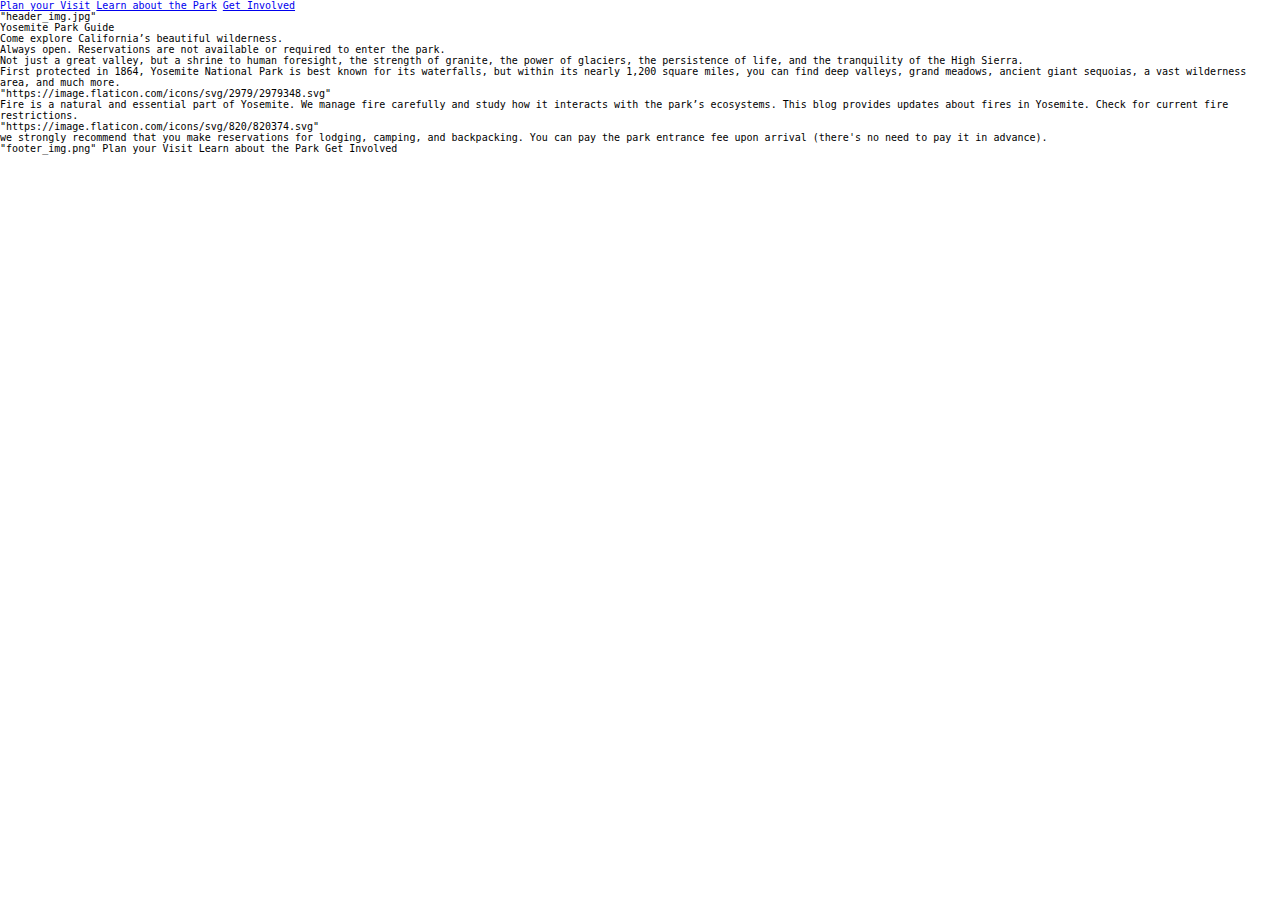
==== index.html @ 1993c1f4 "html markup, css reset, font imports and html selector done" ====
<!-- Markup the content below with tags and attributes such that it can be styled in CSS-->
<!DOCTYPE html>
<html lang="en">
<head>
<!-- Link your CSS stylesheet -->
    <link rel="stylesheet" href="index.css">
</head>
<body>
      <header>
        <nav>
            <a href="#" class="plan">Plan your Visit</a>
            <a href="#" class="learn">Learn about the Park</a>
            <a href="#" class="involved">Get Involved</a>
        </nav>
        
          "header_img.jpg"
          <h1>
            Yosemite Park Guide
          </h1>
          <p>
            Come explore California’s beautiful wilderness.
          </p>
          <p>
            Always open. Reservations are not available or required to enter the park.
          </p>
      </header>
      <section>
        <p>
          Not just a great valley, but a shrine to human foresight, the strength of granite, the power of glaciers, the persistence of life, and the tranquility of the High Sierra.
        </p>
        <p>
          First protected in 1864, Yosemite National Park is best known for its waterfalls, but within its nearly 1,200 square miles, you can find deep valleys, grand meadows, ancient giant sequoias, a vast wilderness area, and much more.
        </p>
      </section>
      <section>
      "https://image.flaticon.com/icons/svg/2979/2979348.svg"
      <p>
        Fire is a natural and essential part of Yosemite. We manage fire carefully and study how it interacts with the park’s ecosystems. This blog provides updates about fires in Yosemite. Check for current fire restrictions.
      </p>
      "https://image.flaticon.com/icons/svg/820/820374.svg"
      <p>
         we strongly recommend that you make reservations for lodging, camping, and backpacking. You can pay the park entrance fee upon arrival (there's no need to pay it in advance).
      </p>
      </section>
      <footer>
      "footer_img.png"
      
      
        Plan your Visit
        Learn about the Park
        Get Involved
      </footer>
      
</body>
</html>
---- index.css ----
/* http://meyerweb.com/eric/tools/css/reset/ 
   v2.0 | 20110126
   License: none (public domain)
*/

html, body, div, span, applet, object, iframe,
h1, h2, h3, h4, h5, h6, p, blockquote, pre,
a, abbr, acronym, address, big, cite, code,
del, dfn, em, img, ins, kbd, q, s, samp,
small, strike, strong, sub, sup, tt, var,
b, u, i, center,
dl, dt, dd, ol, ul, li,
fieldset, form, label, legend,
table, caption, tbody, tfoot, thead, tr, th, td,
article, aside, canvas, details, embed, 
figure, figcaption, footer, header, hgroup, 
menu, nav, output, ruby, section, summary,
time, mark, audio, video {
	margin: 0;
	padding: 0;
	border: 0;
	font-size: 100%;
	font: inherit;
	vertical-align: baseline;
}

@import url('https://fonts.googleapis.com/css2?family=Chelsea+Market&display=swap');
@import url('https://fonts.googleapis.com/css2?family=Roboto+Mono&display=swap');
html{
    font-size: 10px;
    font-family: 'Roboto Mono', monospace;
}
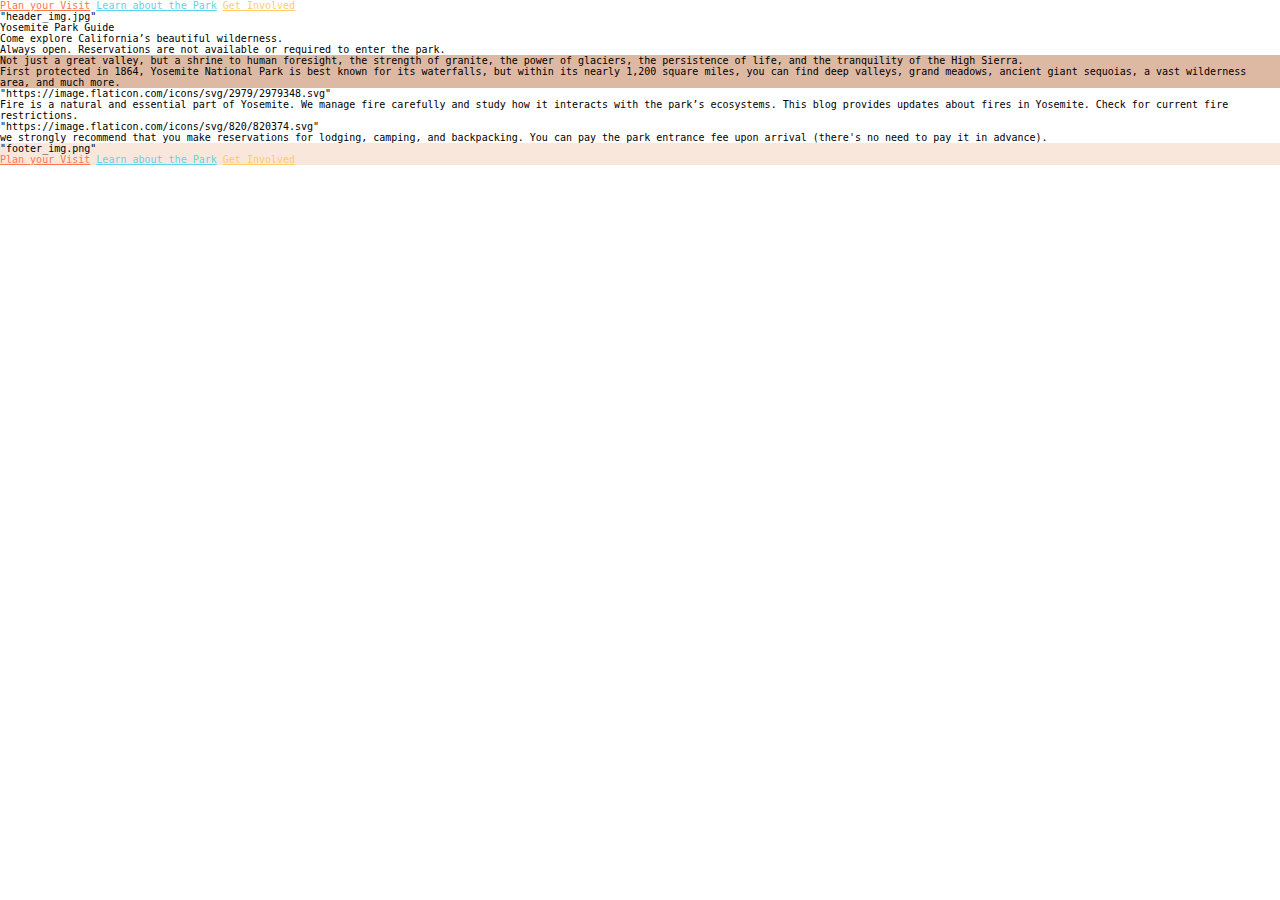
==== commit cdbd37a7: "class names and pre picked colors" ====
--- a/index.html
+++ b/index.html
@@ -24,7 +24,7 @@
             Always open. Reservations are not available or required to enter the park.
           </p>
       </header>
-      <section>
+      <section class="main-section">
         <p>
           Not just a great valley, but a shrine to human foresight, the strength of granite, the power of glaciers, the persistence of life, and the tranquility of the High Sierra.
         </p>
@@ -32,7 +32,7 @@
           First protected in 1864, Yosemite National Park is best known for its waterfalls, but within its nearly 1,200 square miles, you can find deep valleys, grand meadows, ancient giant sequoias, a vast wilderness area, and much more.
         </p>
       </section>
-      <section>
+      <section class="extra-information">
       "https://image.flaticon.com/icons/svg/2979/2979348.svg"
       <p>
         Fire is a natural and essential part of Yosemite. We manage fire carefully and study how it interacts with the park’s ecosystems. This blog provides updates about fires in Yosemite. Check for current fire restrictions.
@@ -44,11 +44,11 @@
       </section>
       <footer>
       "footer_img.png"
-      
-      
-        Plan your Visit
-        Learn about the Park
-        Get Involved
+        <nav>
+          <a href="#" class="plan">Plan your Visit</a>
+          <a href="#" class="learn">Learn about the Park</a>
+          <a href="#" class="involved">Get Involved</a>
+        </nav>
       </footer>
       
 </body>
--- a/index.css
+++ b/index.css
@@ -26,7 +26,25 @@
 
 @import url('https://fonts.googleapis.com/css2?family=Chelsea+Market&display=swap');
 @import url('https://fonts.googleapis.com/css2?family=Roboto+Mono&display=swap');
+
 html{
     font-size: 10px;
     font-family: 'Roboto Mono', monospace;
 }
+.plan{
+    color: #FF764E;
+
+}
+.learn{
+    color: #5ED3EB;
+}
+.involved{
+    color: #FFCD69;
+}
+
+.main-section{
+    background-color: #DDB9A3;
+}
+footer{
+    background-color: #F9E7DC;
+}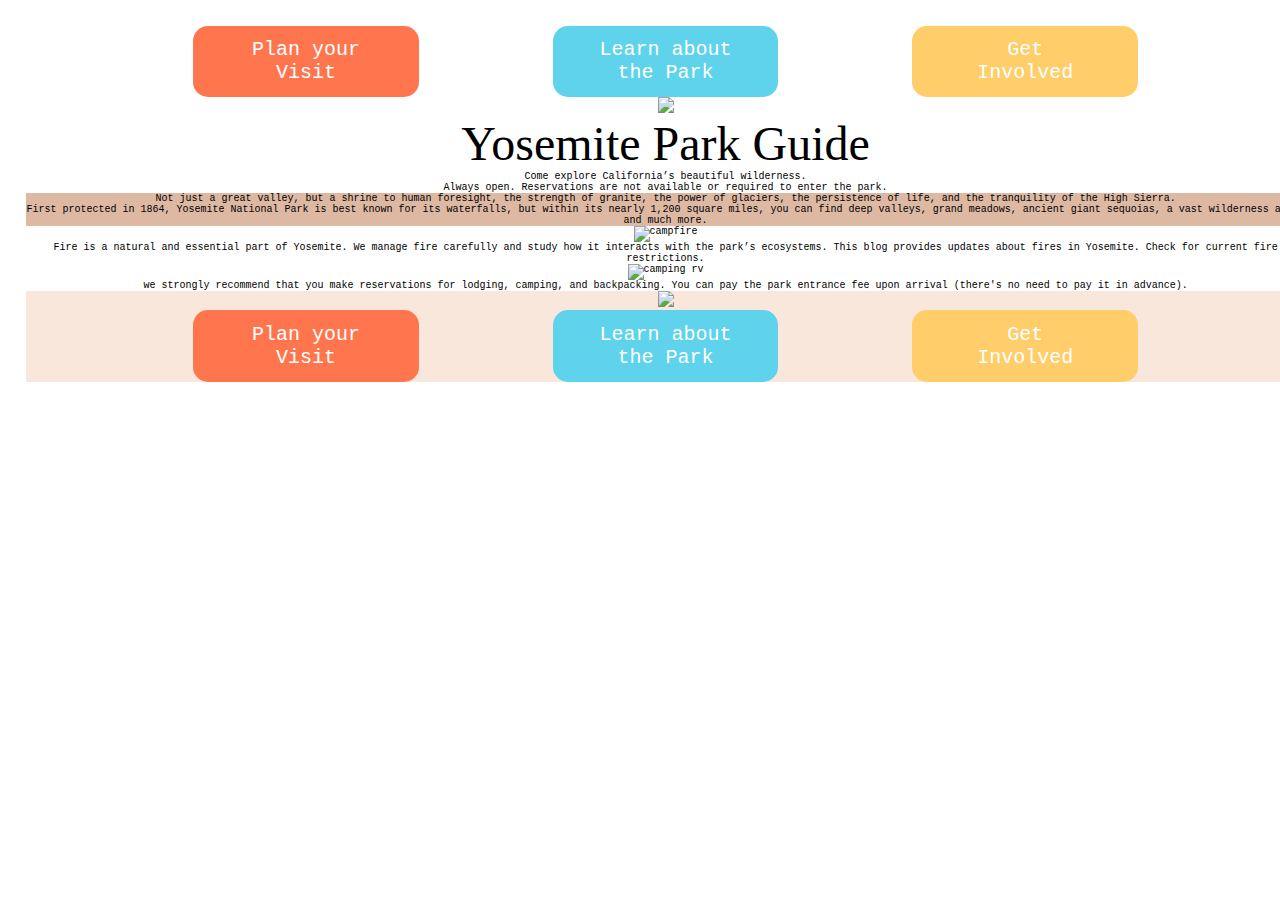
==== commit e25a44ce: "images and nav styling" ====
--- a/index.html
+++ b/index.html
@@ -6,14 +6,15 @@
     <link rel="stylesheet" href="index.css">
 </head>
 <body>
+    <section class="container">
       <header>
         <nav>
-            <a href="#" class="plan">Plan your Visit</a>
-            <a href="#" class="learn">Learn about the Park</a>
-            <a href="#" class="involved">Get Involved</a>
+            <a href="#" class="plan">Plan your<br>Visit</a>
+            <a href="#" class="learn">Learn about<br>the Park</a>
+            <a href="#" class="involved">Get<br>Involved</a>
         </nav>
         
-          "header_img.jpg"
+          <img src="assets/header_img.jpg">
           <h1>
             Yosemite Park Guide
           </h1>
@@ -33,23 +34,23 @@
         </p>
       </section>
       <section class="extra-information">
-      "https://image.flaticon.com/icons/svg/2979/2979348.svg"
+      <img src="https://image.flaticon.com/icons/svg/2979/2979348.svg" alt="campfire">
       <p>
         Fire is a natural and essential part of Yosemite. We manage fire carefully and study how it interacts with the park’s ecosystems. This blog provides updates about fires in Yosemite. Check for current fire restrictions.
       </p>
-      "https://image.flaticon.com/icons/svg/820/820374.svg"
+      <img src="https://image.flaticon.com/icons/svg/820/820374.svg" alt="camping rv">
       <p>
          we strongly recommend that you make reservations for lodging, camping, and backpacking. You can pay the park entrance fee upon arrival (there's no need to pay it in advance).
       </p>
       </section>
       <footer>
-      "footer_img.png"
+      <img src="assets/footer_img.jpg">
         <nav>
-          <a href="#" class="plan">Plan your Visit</a>
-          <a href="#" class="learn">Learn about the Park</a>
-          <a href="#" class="involved">Get Involved</a>
+          <a href="#" class="plan">Plan your<br>Visit</a>
+          <a href="#" class="learn">Learn about<br>the Park</a>
+          <a href="#" class="involved">Get<br>Involved</a>
         </nav>
       </footer>
-      
+    </section>      
 </body>
 </html>
--- a/index.css
+++ b/index.css
@@ -26,25 +26,58 @@
 
 @import url('https://fonts.googleapis.com/css2?family=Chelsea+Market&display=swap');
 @import url('https://fonts.googleapis.com/css2?family=Roboto+Mono&display=swap');
+@import url("https://image.flaticon.com/icons/svg/2979/2979348.svg");
+@import url("https://image.flaticon.com/icons/svg/820/820374.svg");
 
 html{
     font-size: 10px;
     font-family: 'Roboto Mono', monospace;
 }
-.plan{
-    color: #FF764E;
+body{
+    width: 100%;
+    margin:0 auto;
+    padding: 2%;
+    text-align: center;
 
 }
+/* .container{ 
+    
+ } */
+h1{
+    font-size: 4.8rem;
+    font-family: 'Chelsea Market', cursive;
+}
+
+a{
+    color: white;
+    font-size: 2rem;
+    padding: 1%;
+    margin: 0 5%;
+    border-radius: 15px;
+    display: inline-block;
+    text-decoration: none;
+    width: 20rem;
+}
+.plan{
+    background-color: #FF764E;
+    
+}
 .learn{
-    color: #5ED3EB;
+    background-color: #5ED3EB;
+    
 }
 .involved{
-    color: #FFCD69;
+    background-color: #FFCD69;
+    
 }
+
 
 .main-section{
     background-color: #DDB9A3;
 }
+.extra-information img{
+    width: 10rem;
+}
 footer{
     background-color: #F9E7DC;
 }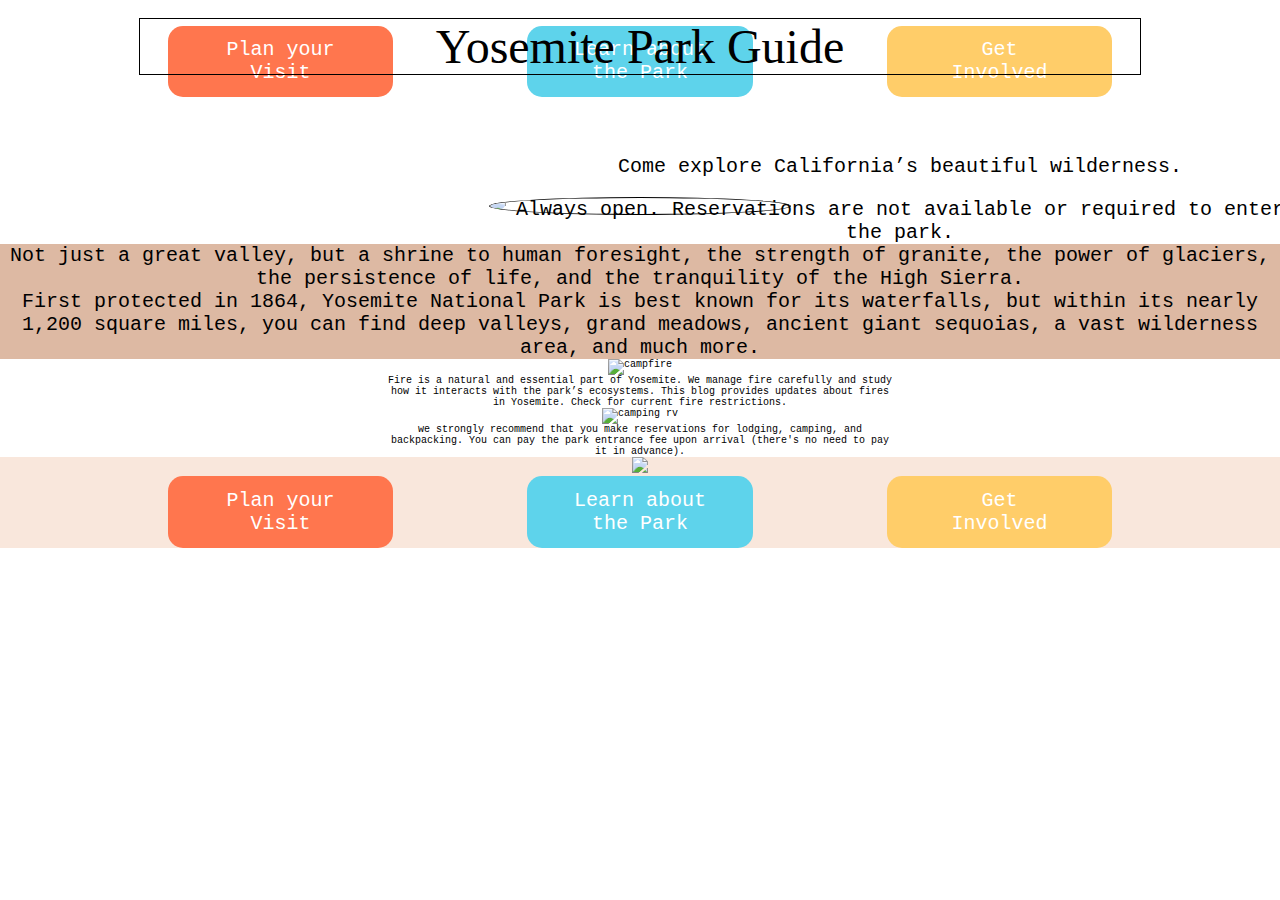
==== commit 3907bc19: "header styled" ====
--- a/index.html
+++ b/index.html
@@ -18,9 +18,11 @@
           <h1>
             Yosemite Park Guide
           </h1>
-          <p>
-            Come explore California’s beautiful wilderness.
-          </p>
+          <div class="intro-first">
+            <p>
+              Come explore California’s beautiful wilderness.
+            </p>
+          </div>
           <p>
             Always open. Reservations are not available or required to enter the park.
           </p>
--- a/index.css
+++ b/index.css
@@ -32,21 +32,19 @@
 html{
     font-size: 10px;
     font-family: 'Roboto Mono', monospace;
+    width: 100vw;
 }
 body{
     width: 100%;
     margin:0 auto;
-    padding: 2%;
+    padding-top: 2%;
     text-align: center;
 
 }
 /* .container{ 
-    
+
  } */
-h1{
-    font-size: 4.8rem;
-    font-family: 'Chelsea Market', cursive;
-}
+
 
 a{
     color: white;
@@ -70,14 +68,55 @@
     background-color: #FFCD69;
     
 }
-
+header img{
+    border: solid black 1px;
+    width: 30rem;
+    border-radius: 100%;
+    display: inline-block;
+    margin-left: 0%;
+    position: relative;
+    /* right: 20rem; */
+    top: 10rem;
+}
+h1{
+    font-size: 4.8rem;
+    font-family: 'Chelsea Market', cursive;
+    display: inline-block;
+    text-align: center;
+    border: black solid 1px;
+    /* height: 30rem; */
+    width: 100rem;
+    position: relative;
+    bottom: 10rem;
+}
+.intro-first{
+    display: block;
+    position: relative;
+    bottom: 2rem;
+}
+header p{
+    /* display: inline-block; */
+    font-size: 2rem;
+    width: 80rem;
+    position: relative;
+    left: 50rem;
+}
 
 .main-section{
+    font-size: 2rem;
     background-color: #DDB9A3;
 }
 .extra-information img{
     width: 10rem;
 }
+.extra-information{
+    text-align: center;
+    margin:0 auto;
+    width: 40%;
+}
 footer{
     background-color: #F9E7DC;
+}
+footer img{
+    width: 100%;
 }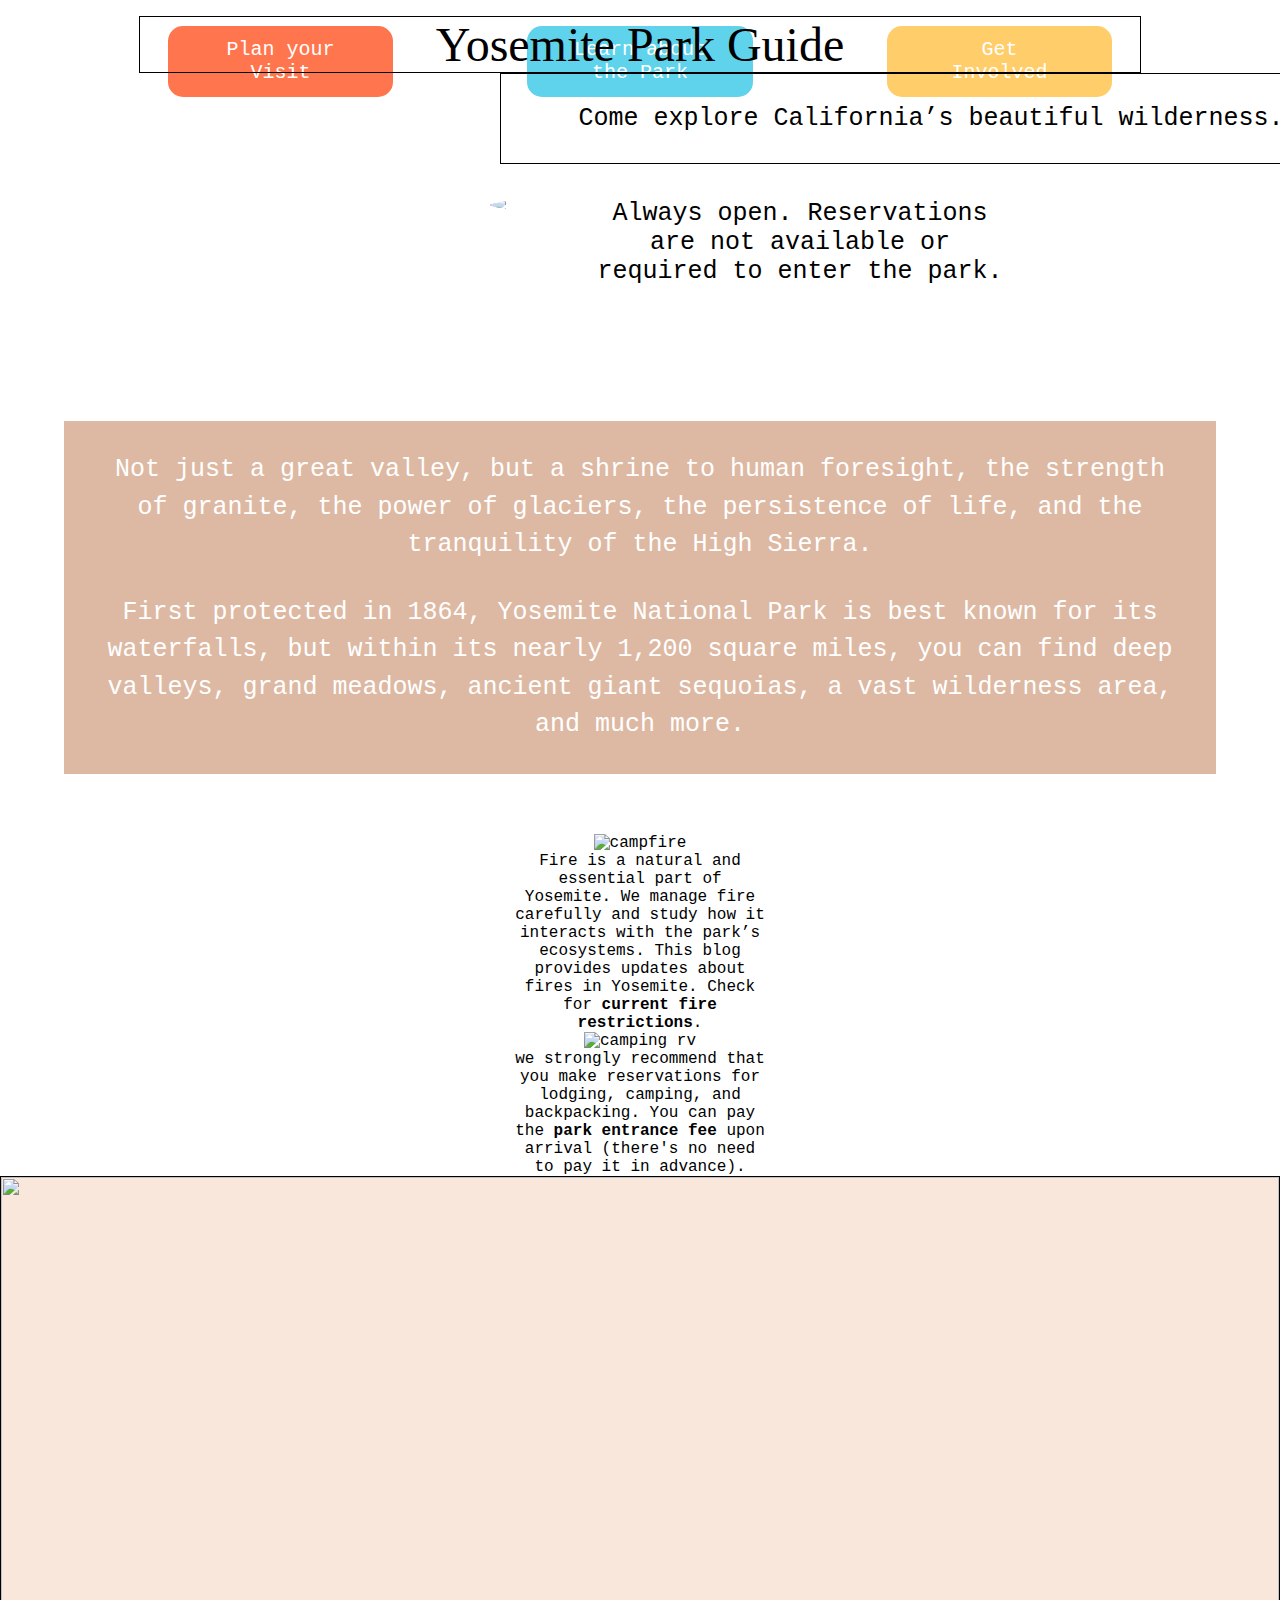
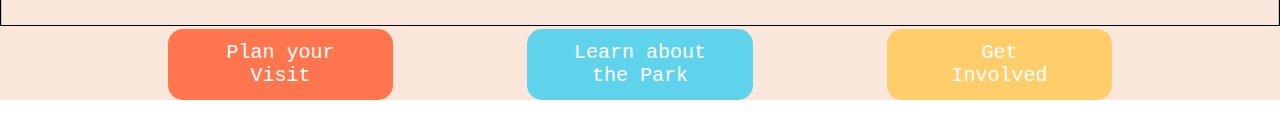
==== commit 40bfbeda: "almost done, only footer img and header text need styling" ====
--- a/index.html
+++ b/index.html
@@ -15,7 +15,7 @@
         </nav>
         
           <img src="assets/header_img.jpg">
-          <h1>
+          <h1 class="park-name">
             Yosemite Park Guide
           </h1>
           <div class="intro-first">
@@ -23,26 +23,30 @@
               Come explore California’s beautiful wilderness.
             </p>
           </div>
-          <p>
-            Always open. Reservations are not available or required to enter the park.
-          </p>
+          <div class="intro-second">
+            <p>
+              Always open. Reservations are not available or required to enter the park.
+            </p>
+          </div>
       </header>
       <section class="main-section">
         <p>
           Not just a great valley, but a shrine to human foresight, the strength of granite, the power of glaciers, the persistence of life, and the tranquility of the High Sierra.
         </p>
-        <p>
-          First protected in 1864, Yosemite National Park is best known for its waterfalls, but within its nearly 1,200 square miles, you can find deep valleys, grand meadows, ancient giant sequoias, a vast wilderness area, and much more.
-        </p>
+        <div class="main-second">
+          <p>
+            First protected in 1864, Yosemite National Park is best known for its waterfalls, but within its nearly 1,200 square miles, you can find deep valleys, grand meadows, ancient giant sequoias, a vast wilderness area, and much more.
+          </p>
+        </div>  
       </section>
       <section class="extra-information">
       <img src="https://image.flaticon.com/icons/svg/2979/2979348.svg" alt="campfire">
       <p>
-        Fire is a natural and essential part of Yosemite. We manage fire carefully and study how it interacts with the park’s ecosystems. This blog provides updates about fires in Yosemite. Check for current fire restrictions.
+        Fire is a natural and essential part of Yosemite. We manage fire carefully and study how it interacts with the park’s ecosystems. This blog provides updates about fires in Yosemite. Check for <span>current fire restrictions</span>.
       </p>
       <img src="https://image.flaticon.com/icons/svg/820/820374.svg" alt="camping rv">
       <p>
-         we strongly recommend that you make reservations for lodging, camping, and backpacking. You can pay the park entrance fee upon arrival (there's no need to pay it in advance).
+         we strongly recommend that you make reservations for lodging, camping, and backpacking. You can pay the <span>park entrance fee</span> upon arrival (there's no need to pay it in advance).
       </p>
       </section>
       <footer>
--- a/index.css
+++ b/index.css
@@ -69,18 +69,15 @@
     
 }
 header img{
-    border: solid black 1px;
     width: 30rem;
     border-radius: 100%;
     display: inline-block;
     margin-left: 0%;
     position: relative;
-    /* right: 20rem; */
     top: 10rem;
 }
 h1{
     font-size: 4.8rem;
-    font-family: 'Chelsea Market', cursive;
     display: inline-block;
     text-align: center;
     border: black solid 1px;
@@ -89,22 +86,46 @@
     position: relative;
     bottom: 10rem;
 }
+.park-name{
+    font-family: 'Chelsea Market', cursive;
+}
 .intro-first{
+    border: black solid 1px;
     display: block;
+    text-align: center;
+    width: 80rem;
+    margin-left: 50rem;
+    margin-top: 0rem;
+    padding: 3rem;
     position: relative;
-    bottom: 2rem;
+    bottom: 10rem;
+}
+.intro-second{
+    box-sizing: border-box;
+    width: 50rem;
+    display: inline-block;
+    padding: 3.5rem;
+    position: relative;
+    left: 16rem;
+    bottom: 10rem;
 }
 header p{
-    /* display: inline-block; */
-    font-size: 2rem;
-    width: 80rem;
-    position: relative;
-    left: 50rem;
+     font-size: 2.5rem;
 }
 
 .main-section{
-    font-size: 2rem;
+    font-size: 2.5rem;
     background-color: #DDB9A3;
+    margin:6rem auto;
+    margin-top: 0;
+    width: 90%;
+    color: white;
+    padding: 3rem;
+    box-sizing: border-box;
+    line-height: 1.5;  
+}
+.main-second{
+    margin-top: 3rem;
 }
 .extra-information img{
     width: 10rem;
@@ -112,11 +133,22 @@
 .extra-information{
     text-align: center;
     margin:0 auto;
-    width: 40%;
+    width: 20%;
+    font-size: 1.6rem;
+}
+span{
+    font-weight: bold;
 }
 footer{
     background-color: #F9E7DC;
 }
 footer img{
     width: 100%;
+    height:100%;
+    border: solid black 1px;
+    box-sizing: border-box;
+    height: 50vh;
+    overflow: hidden;
+    /* height: 20rem; */
+    
 }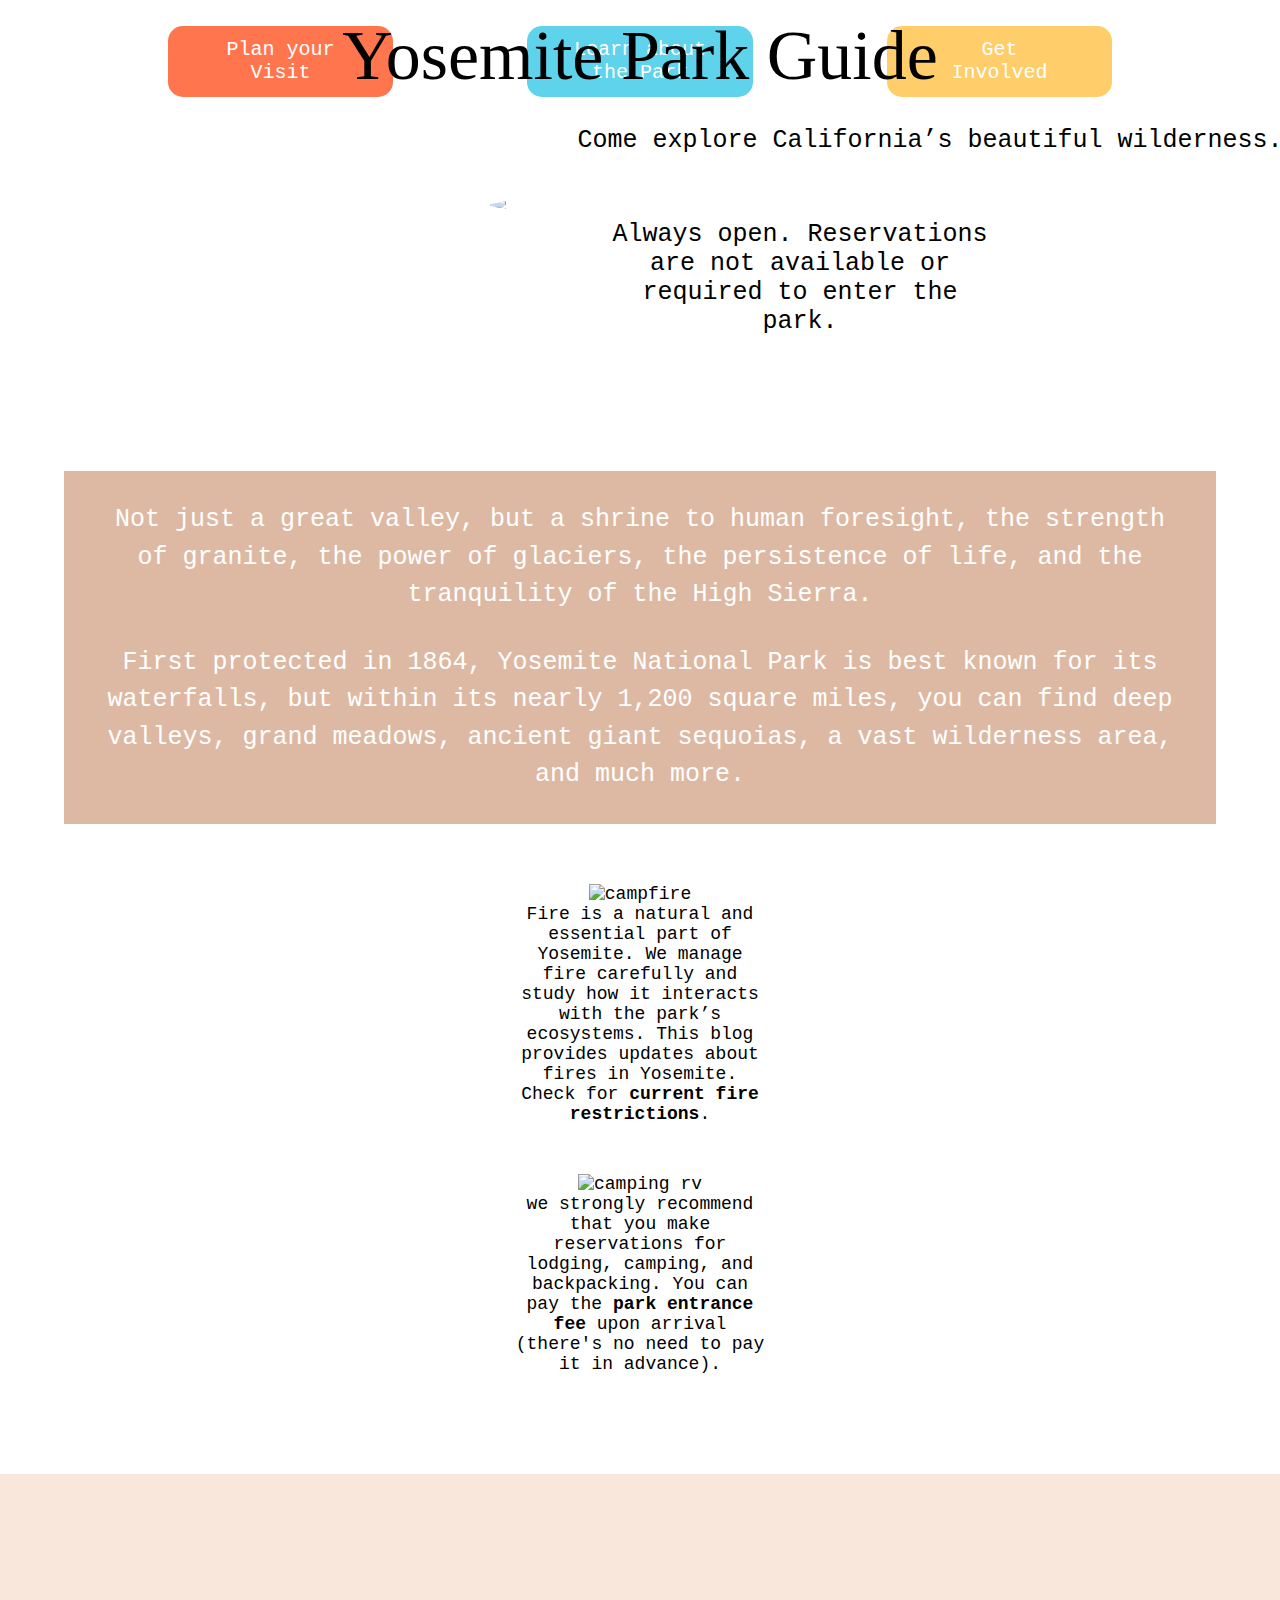
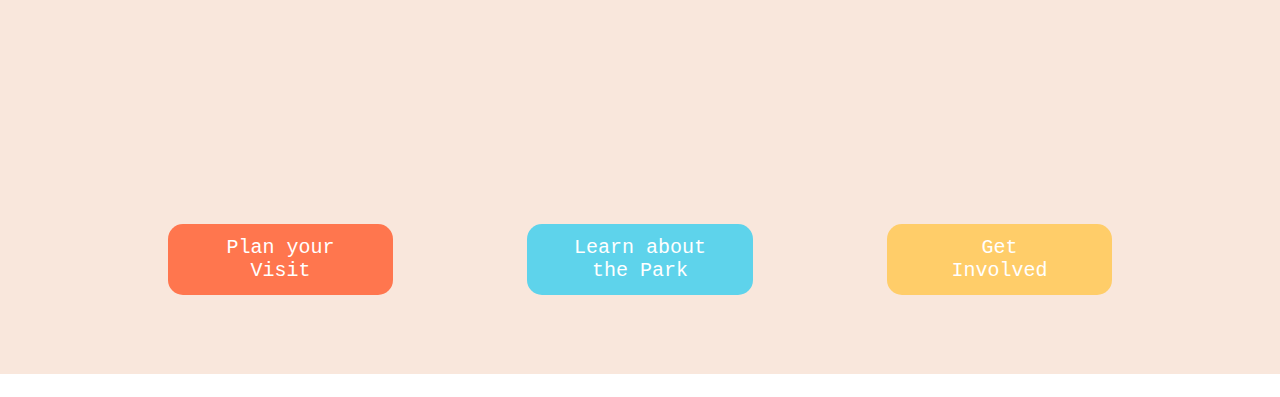
==== commit c58674ae: "all main goals plus some animations done except font for heading" ====
--- a/index.html
+++ b/index.html
@@ -15,9 +15,11 @@
         </nav>
         
           <img src="assets/header_img.jpg">
-          <h1 class="park-name">
+          <div id="park-name">
+          <h1>
             Yosemite Park Guide
           </h1>
+          </div>
           <div class="intro-first">
             <p>
               Come explore California’s beautiful wilderness.
@@ -44,19 +46,22 @@
       <p>
         Fire is a natural and essential part of Yosemite. We manage fire carefully and study how it interacts with the park’s ecosystems. This blog provides updates about fires in Yosemite. Check for <span>current fire restrictions</span>.
       </p>
-      <img src="https://image.flaticon.com/icons/svg/820/820374.svg" alt="camping rv">
-      <p>
-         we strongly recommend that you make reservations for lodging, camping, and backpacking. You can pay the <span>park entrance fee</span> upon arrival (there's no need to pay it in advance).
-      </p>
+      <div class="second-extra-information-image">
+        <img src="https://image.flaticon.com/icons/svg/820/820374.svg" alt="camping rv">
+      </div>
+        <p>
+          we strongly recommend that you make reservations for lodging, camping, and backpacking. You can pay the <span>park entrance fee</span> upon arrival (there's no need to pay it in advance).
+        </p>
       </section>
-      <footer>
-      <img src="assets/footer_img.jpg">
-        <nav>
-          <a href="#" class="plan">Plan your<br>Visit</a>
-          <a href="#" class="learn">Learn about<br>the Park</a>
-          <a href="#" class="involved">Get<br>Involved</a>
-        </nav>
-      </footer>
+      <section class="footer-background">
+        <footer>
+          <nav>
+            <a href="#" class="plan">Plan your<br>Visit</a>
+            <a href="#" class="learn">Learn about<br>the Park</a>
+            <a href="#" class="involved">Get<br>Involved</a>
+          </nav>
+        </footer>
+        </section>
     </section>      
 </body>
 </html>
--- a/index.css
+++ b/index.css
@@ -23,16 +23,13 @@
 	font: inherit;
 	vertical-align: baseline;
 }
-
+@import url('https://fonts.googleapis.com/css2?family=Roboto+Mono&display=swap');
 @import url('https://fonts.googleapis.com/css2?family=Chelsea+Market&display=swap');
-@import url('https://fonts.googleapis.com/css2?family=Roboto+Mono&display=swap');
-@import url("https://image.flaticon.com/icons/svg/2979/2979348.svg");
-@import url("https://image.flaticon.com/icons/svg/820/820374.svg");
 
 html{
     font-size: 10px;
     font-family: 'Roboto Mono', monospace;
-    width: 100vw;
+    max-width: 100vw;
 }
 body{
     width: 100%;
@@ -41,11 +38,6 @@
     text-align: center;
 
 }
-/* .container{ 
-
- } */
-
-
 a{
     color: white;
     font-size: 2rem;
@@ -58,15 +50,24 @@
 }
 .plan{
     background-color: #FF764E;
-    
+}
+.plan:hover{
+    color: #FF764E;
+    background-color: blanchedalmond;
 }
 .learn{
     background-color: #5ED3EB;
-    
+}
+.learn:hover{
+    color: #5ED3EB;
+    background-color: blanchedalmond;
 }
 .involved{
-    background-color: #FFCD69;
-    
+    background-color: #FFCD69;   
+}
+.involved:hover{
+    color: #FFCD69;
+    background-color: blanchedalmond;
 }
 header img{
     width: 30rem;
@@ -76,21 +77,16 @@
     position: relative;
     top: 10rem;
 }
-h1{
-    font-size: 4.8rem;
+#park-name {
+    font-family: 'Chelsea Market', cursive;
+    font-size: 7rem;
     display: inline-block;
     text-align: center;
-    border: black solid 1px;
-    /* height: 30rem; */
     width: 100rem;
     position: relative;
     bottom: 10rem;
 }
-.park-name{
-    font-family: 'Chelsea Market', cursive;
-}
 .intro-first{
-    border: black solid 1px;
     display: block;
     text-align: center;
     width: 80rem;
@@ -102,7 +98,7 @@
 }
 .intro-second{
     box-sizing: border-box;
-    width: 50rem;
+    width: 45rem;
     display: inline-block;
     padding: 3.5rem;
     position: relative;
@@ -112,7 +108,6 @@
 header p{
      font-size: 2.5rem;
 }
-
 .main-section{
     font-size: 2.5rem;
     background-color: #DDB9A3;
@@ -134,21 +129,30 @@
     text-align: center;
     margin:0 auto;
     width: 20%;
-    font-size: 1.6rem;
+    font-size: 1.8rem;
+}
+.second-extra-information-image{
+    margin-top: 5rem;
 }
 span{
     font-weight: bold;
 }
+.footer-background{
+    margin-top: 10rem;
+    max-width: 100%;
+    background-color: #F9E7DC;
+    height: 50rem;
+    width: 100%;
+}
 footer{
-    background-color: #F9E7DC;
+    background-image: url("assets/footer_img.jpg");
+    margin: 0;
+    background-repeat: no-repeat;
+    background-size: 100%;
+    width: 100%;
+    height: 40vh;
 }
-footer img{
-    width: 100%;
-    height:100%;
-    border: solid black 1px;
-    box-sizing: border-box;
-    height: 50vh;
-    overflow: hidden;
-    /* height: 20rem; */
-    
+footer nav a{
+    margin:5rem 5%;
+    margin-top: 35rem;
 }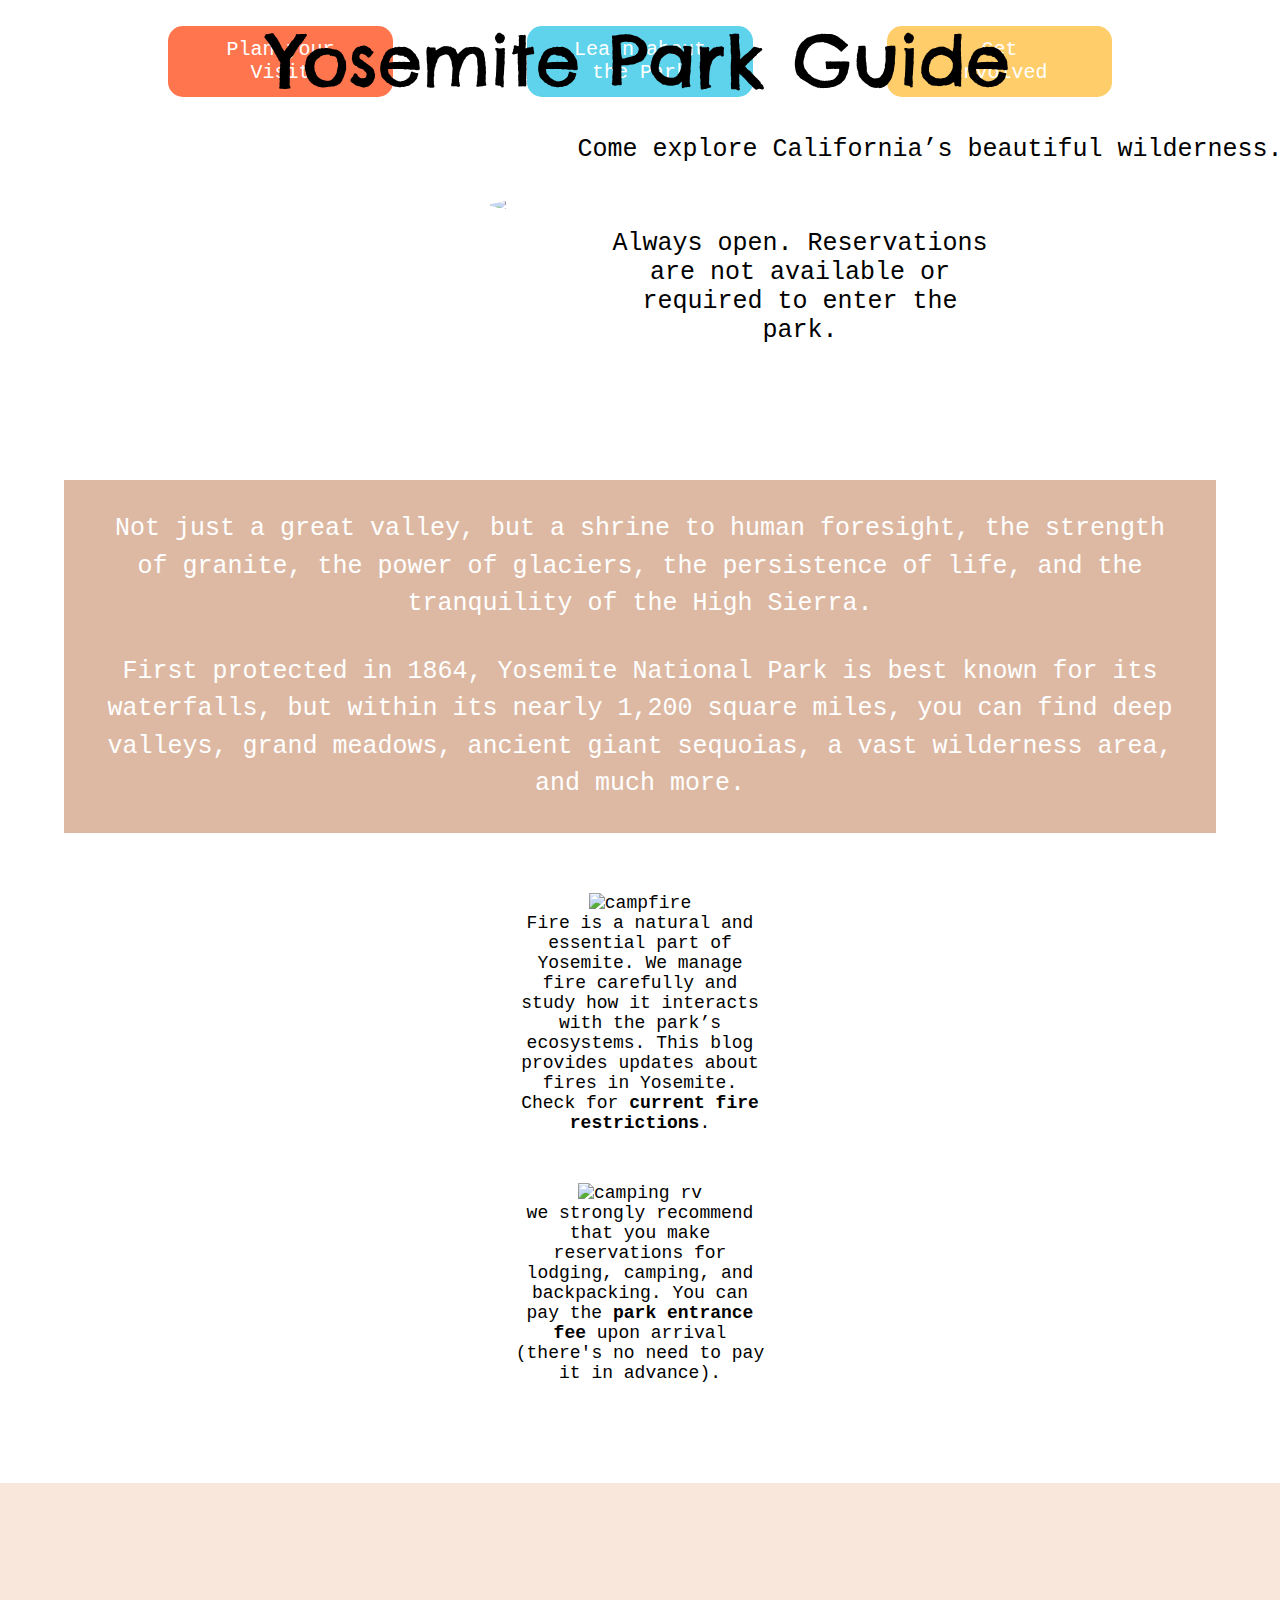
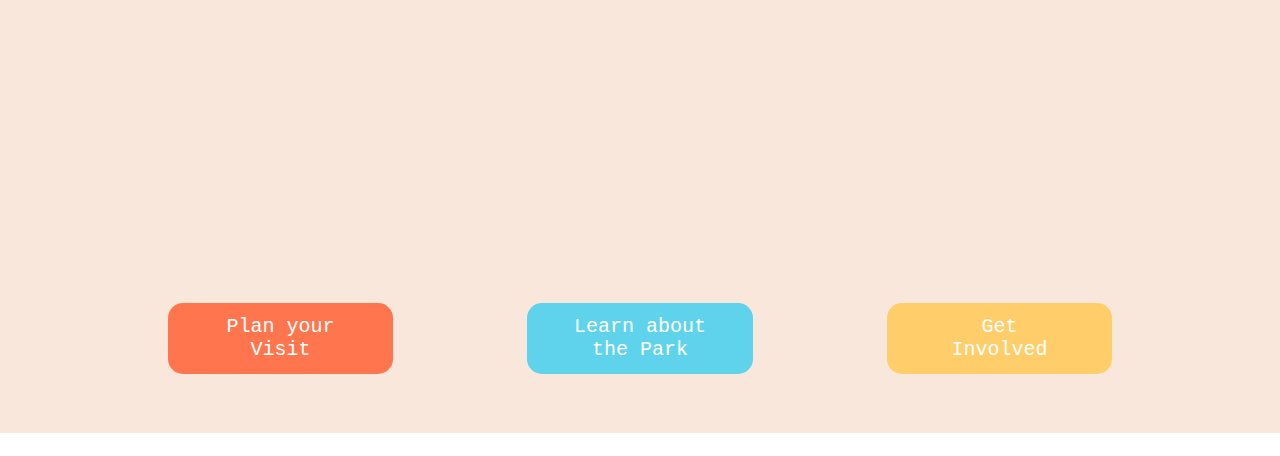
==== commit f1032a52: "heading fixed" ====
--- a/index.html
+++ b/index.html
@@ -4,6 +4,7 @@
 <head>
 <!-- Link your CSS stylesheet -->
     <link rel="stylesheet" href="index.css">
+    <link href="https://fonts.googleapis.com/css2?family=Chelsea+Market&display=swap" rel="stylesheet">
 </head>
 <body>
     <section class="container">
--- a/index.css
+++ b/index.css
@@ -50,24 +50,30 @@
 }
 .plan{
     background-color: #FF764E;
+    transition: .3s;
 }
 .plan:hover{
     color: #FF764E;
     background-color: blanchedalmond;
+    transform: rotate(5deg);
 }
 .learn{
     background-color: #5ED3EB;
+    transition: .3s;
 }
 .learn:hover{
     color: #5ED3EB;
     background-color: blanchedalmond;
+    transform: rotate(-5deg);
 }
 .involved{
-    background-color: #FFCD69;   
+    background-color: #FFCD69; 
+    transition: .3s;  
 }
 .involved:hover{
     color: #FFCD69;
     background-color: blanchedalmond;
+    transform: rotate(5deg);
 }
 header img{
     width: 30rem;
@@ -141,7 +147,7 @@
     margin-top: 10rem;
     max-width: 100%;
     background-color: #F9E7DC;
-    height: 50rem;
+    height: 55rem;
     width: 100%;
 }
 footer{
@@ -150,9 +156,9 @@
     background-repeat: no-repeat;
     background-size: 100%;
     width: 100%;
-    height: 40vh;
+    height: 50vh;
 }
 footer nav a{
     margin:5rem 5%;
-    margin-top: 35rem;
+    margin-top: 42rem;
 }